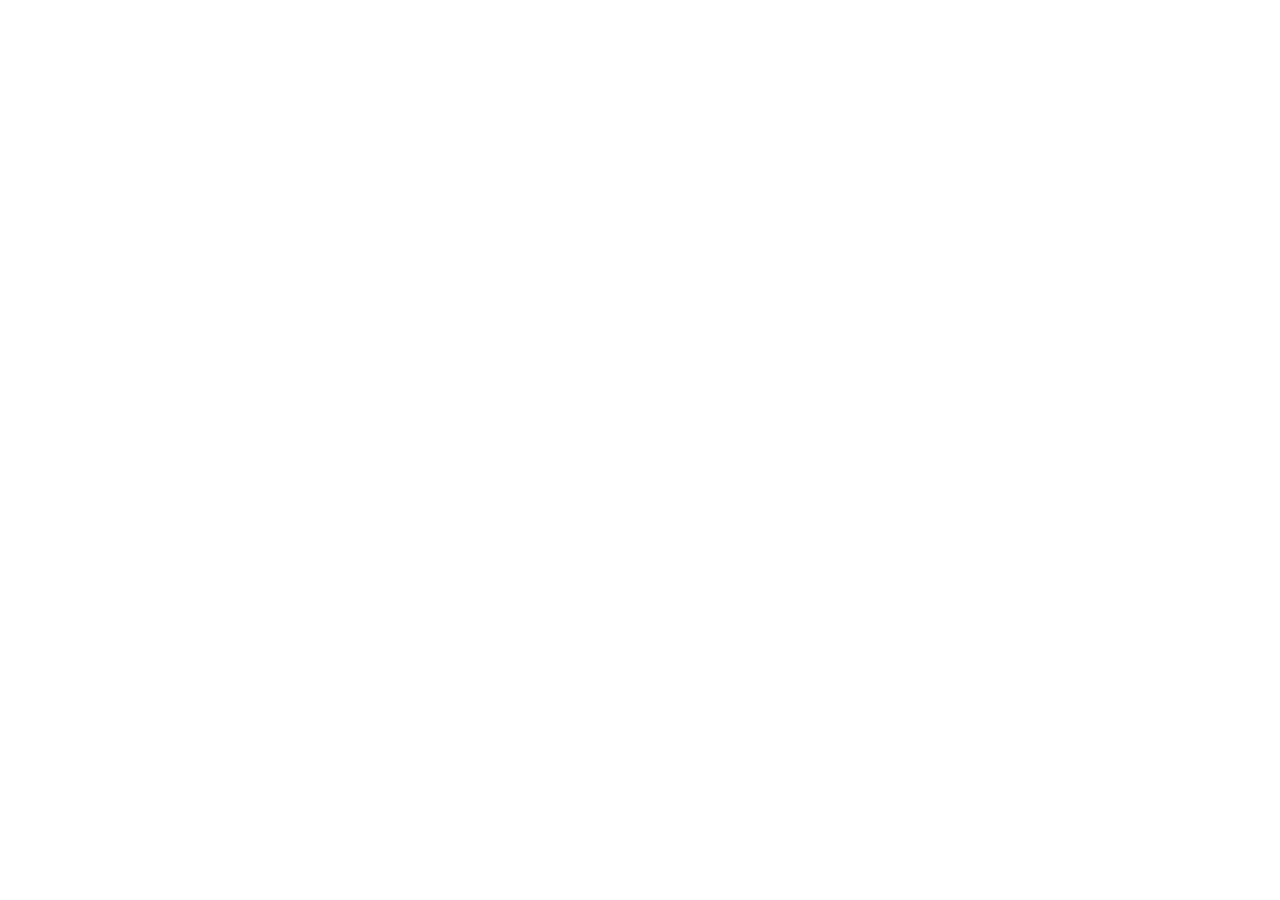
==== docs/index.html @ 0fcd2810 "Update and rename smth.html to index.html" ====
<!DOCTYPE html>
  <html lang="en">
    <head>
      <meta charset="UTF-8" />
      <meta name="viewport" content="width=device-width, initial-scale=1.0" />
      <link rel="preconnect" href="https://fonts.googleapis.com" />
      <link rel="preconnect" href="https://fonts.gstatic.com" crossorigin />
      <link href="https://fonts.googleapis.com/css2?family=Cormorant+Garamond:ital,wght@0,300;0,400;0,500;1,400&display=swap" rel="stylesheet" />
      <title>Button effect (Community)</title>
      <style>html, body { height: 100%; margin: 0; } #root { height: 100%; }</style>
    </head>

    <body>
      <div id="root"></div>
      <script type="module" src="/src/main.tsx"></script>
    </body>
  </html>
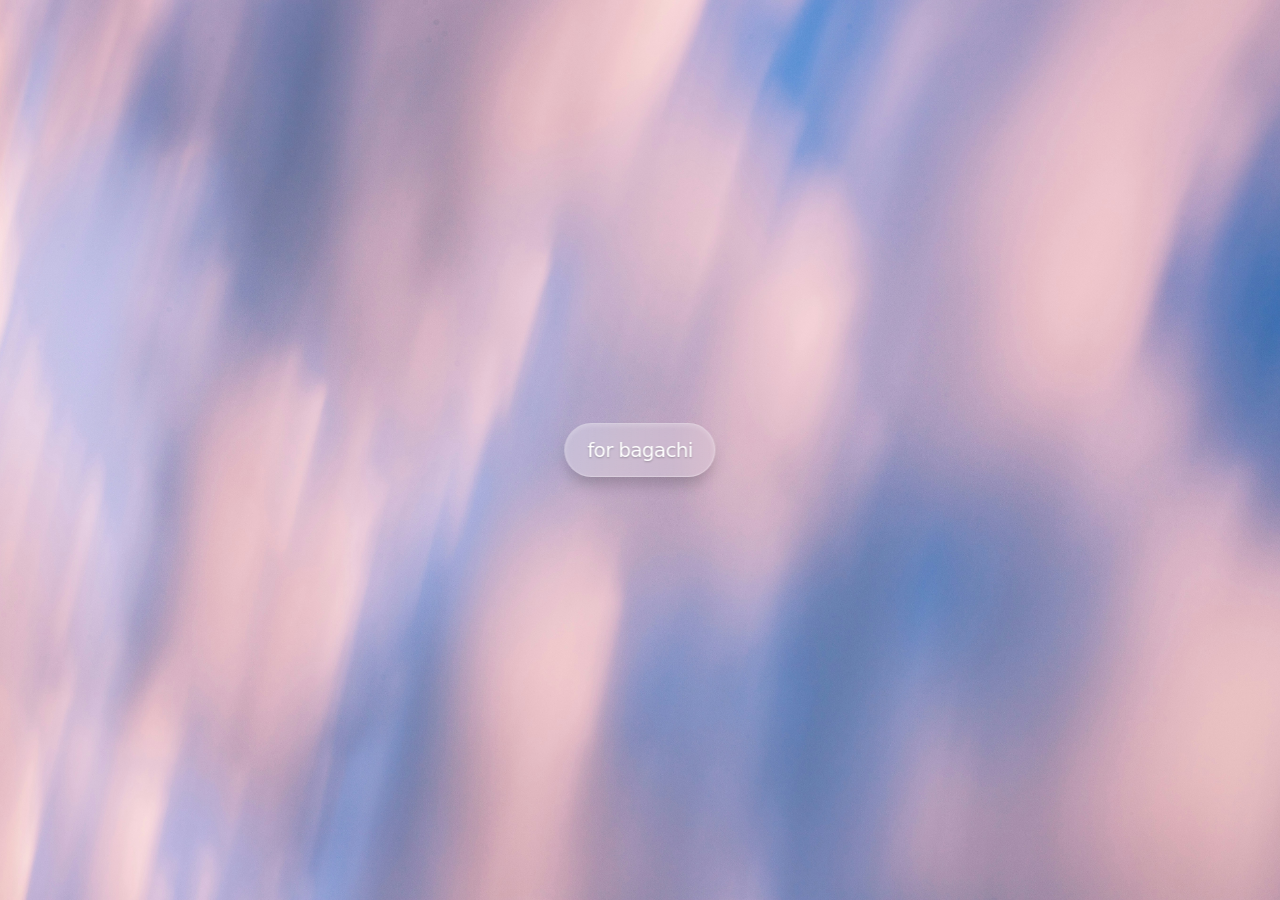
==== commit 05365c2a: "Update index.html" ====
--- a/docs/index.html
+++ b/docs/index.html
@@ -1,19 +1,514 @@
-
-  <!DOCTYPE html>
-  <html lang="en">
-    <head>
-      <meta charset="UTF-8" />
-      <meta name="viewport" content="width=device-width, initial-scale=1.0" />
-      <link rel="preconnect" href="https://fonts.googleapis.com" />
-      <link rel="preconnect" href="https://fonts.gstatic.com" crossorigin />
-      <link href="https://fonts.googleapis.com/css2?family=Cormorant+Garamond:ital,wght@0,300;0,400;0,500;1,400&display=swap" rel="stylesheet" />
-      <title>Button effect (Community)</title>
-      <style>html, body { height: 100%; margin: 0; } #root { height: 100%; }</style>
-    </head>
-
-    <body>
-      <div id="root"></div>
-      <script type="module" src="/src/main.tsx"></script>
-    </body>
-  </html>
-  
+<!DOCTYPE html>
+<html lang="en">
+<head>
+  <meta charset="UTF-8" />
+  <meta name="viewport" content="width=device-width, initial-scale=1.0" />
+  <title>Button effect — for Bagachi</title>
+  <style>*,
+*::before,
+*::after {
+  box-sizing: border-box;
+}
+
+html,
+body {
+  height: 100%;
+  margin: 0;
+}
+
+body {
+  font-family: system-ui, -apple-system, "Segoe UI", Roboto, sans-serif;
+  -webkit-font-smoothing: antialiased;
+}
+
+.page {
+  position: relative;
+  width: 100%;
+  height: 100%;
+  overflow: hidden;
+  background: #fff;
+}
+
+.page__bg {
+  position: absolute;
+  inset: 0;
+  background-position: center;
+  background-size: cover;
+  background-repeat: no-repeat;
+}
+
+/* —— Home: glass button + cursor ring —— */
+
+.home-button-wrap {
+  position: absolute;
+  left: 50%;
+  top: calc(50% - 0.5px);
+  transform: translate(-50%, -50%);
+  z-index: 20;
+}
+
+.home-button-wrap .cursor-ring {
+  position: absolute;
+  left: 50%;
+  top: calc(50% - 0.5px);
+  transform: translate(-50%, -50%);
+}
+
+.home-button {
+  position: relative;
+  display: flex;
+  align-items: center;
+  justify-content: center;
+  padding: 12px 22px;
+  border: 1px solid rgba(255, 255, 255, 0.3);
+  border-radius: 38px;
+  background: rgba(255, 255, 255, 0.2);
+  backdrop-filter: blur(12px);
+  -webkit-backdrop-filter: blur(12px);
+  box-shadow: 0 10px 15px -3px rgba(0, 0, 0, 0.2);
+  color: #fff;
+  font-size: 20px;
+  letter-spacing: -0.7px;
+  cursor: pointer;
+  overflow: visible;
+  transition:
+    background 0.3s,
+    border-color 0.3s,
+    box-shadow 0.3s,
+    transform 0.3s;
+  text-decoration: none;
+}
+
+.home-button:hover {
+  background: rgba(255, 255, 255, 0.3);
+  border-color: rgba(255, 255, 255, 0.5);
+  box-shadow: 0 25px 50px -12px rgba(0, 0, 0, 0.3);
+  transform: scale(1.05);
+}
+
+.home-button:active {
+  transform: scale(0.95);
+}
+
+.home-button__gradient {
+  position: absolute;
+  inset: 0;
+  border-radius: 38px;
+  background: linear-gradient(
+    to right,
+    rgba(255, 255, 255, 0.1),
+    rgba(255, 255, 255, 0.05),
+    transparent
+  );
+  pointer-events: none;
+}
+
+.home-button__glow {
+  position: absolute;
+  inset: 0;
+  border-radius: 38px;
+  box-shadow: inset 0 2px 4px rgba(255, 255, 255, 0.2);
+  pointer-events: none;
+}
+
+.home-button__pulse {
+  position: absolute;
+  inset: 0;
+  border-radius: 38px;
+  opacity: 0;
+  pointer-events: none;
+}
+
+.home-button-wrap.is-active .home-button__pulse,
+.home-button-wrap.is-hovered .home-button__pulse {
+  animation: button-pulse 2s ease-in-out infinite;
+}
+
+@keyframes button-pulse {
+  0%,
+  100% {
+    opacity: 0;
+    transform: scale(1);
+    box-shadow: 0 0 0 rgba(255, 255, 255, 0);
+  }
+  50% {
+    opacity: 0.6;
+    transform: scale(1.05);
+    box-shadow: 0 0 20px rgba(255, 255, 255, 0.4);
+  }
+}
+
+.home-button__label {
+  position: relative;
+  z-index: 10;
+  margin: 0;
+  line-height: 1.4;
+  text-shadow: 0 1px 2px rgba(0, 0, 0, 0.25);
+}
+
+/* Cursor ring */
+
+.cursor-ring {
+  width: 0;
+  height: 0;
+  pointer-events: none;
+  opacity: 0;
+  visibility: hidden;
+  transition: opacity 0.15s, visibility 0.15s;
+  z-index: 1;
+}
+
+.cursor-ring.is-visible {
+  opacity: 1;
+  visibility: visible;
+  animation: ring-spin 20s linear infinite;
+}
+
+@keyframes ring-spin {
+  from {
+    transform: translate(-50%, -50%) rotate(0deg);
+  }
+  to {
+    transform: translate(-50%, -50%) rotate(-360deg);
+  }
+}
+
+.cursor-icon {
+  position: absolute;
+  left: 0;
+  top: 0;
+  width: 20px;
+  height: 20px;
+  margin-left: -10px;
+  margin-top: -10px;
+  color: #fff;
+  filter: drop-shadow(0 0 6px rgba(255, 255, 255, 0.6));
+  opacity: 0;
+  transform: scale(0);
+  transition:
+    transform 0.08s cubic-bezier(0.34, 1.56, 0.64, 1),
+    opacity 0.08s ease-out;
+}
+
+.cursor-ring.is-visible .cursor-icon {
+  opacity: var(--cursor-opacity, 1);
+  transform: translate(var(--x), var(--y)) scale(var(--cursor-scale, 1))
+    rotate(var(--rotation, 0deg));
+}
+
+.cursor-ring.is-visible .cursor-icon.is-main {
+  animation: cursor-pulse 2s ease-in-out infinite;
+}
+
+@keyframes cursor-pulse {
+  0%,
+  100% {
+    opacity: 1;
+    filter: drop-shadow(0 0 6px rgba(255, 255, 255, 0.6));
+  }
+  50% {
+    opacity: 0.8;
+  }
+}
+
+/* —— Welcome page —— */
+
+.welcome-content {
+  position: relative;
+  z-index: 10;
+  display: flex;
+  flex-direction: column;
+  align-items: center;
+  gap: 1.25rem;
+  height: 100%;
+  padding: 5rem 1.5rem 1.5rem;
+  box-sizing: border-box;
+}
+
+.welcome-heading {
+  flex-shrink: 0;
+  margin: 0;
+  color: #fff;
+  font-family: "Cormorant Garamond", Georgia, serif;
+  font-size: clamp(2rem, 5vw, 3rem);
+  font-weight: 300;
+  letter-spacing: 0.05em;
+  text-align: center;
+  text-shadow: 0 4px 12px rgba(0, 0, 0, 0.35);
+}
+
+.welcome-split {
+  display: grid;
+  grid-template-columns: 1fr 1fr;
+  gap: 1.25rem;
+  flex: 1;
+  width: 100%;
+  max-width: 72rem;
+  min-height: 0;
+  align-items: stretch;
+}
+
+.welcome-panel {
+  display: flex;
+  flex-direction: column;
+  width: 100%;
+  max-width: none;
+  min-height: 0;
+  height: 100%;
+}
+
+.welcome-panel--bouquet {
+  align-items: center;
+  justify-content: center;
+  padding: 1.25rem;
+  overflow: hidden;
+}
+
+.welcome-panel--bouquet .bouquet-image {
+  flex: 1;
+  min-height: 0;
+  width: auto;
+  max-width: 100%;
+}
+
+.welcome-panel--text {
+  justify-content: center;
+  padding: 1.25rem 1.5rem;
+  background: rgba(255, 255, 255, 0.2);
+  overflow: hidden;
+}
+
+.welcome-panel--text .flower-list {
+  overflow: hidden;
+}
+
+@media (max-width: 768px) {
+  .welcome-split {
+    grid-template-columns: 1fr;
+    grid-template-rows: auto 1fr;
+  }
+
+  .welcome-panel--bouquet {
+    max-height: 40vh;
+  }
+}
+
+.back-button {
+  position: absolute;
+  top: 2rem;
+  left: 2rem;
+  z-index: 10;
+  display: inline-flex;
+  align-items: center;
+  gap: 0.5rem;
+  padding: 0.75rem 1.5rem;
+  border: 1px solid rgba(255, 255, 255, 0.3);
+  border-radius: 9999px;
+  background: rgba(255, 255, 255, 0.2);
+  backdrop-filter: blur(12px);
+  -webkit-backdrop-filter: blur(12px);
+  box-shadow: 0 10px 15px -3px rgba(0, 0, 0, 0.2);
+  color: #fff;
+  font-size: 1.125rem;
+  text-decoration: none;
+  transition:
+    background 0.3s,
+    border-color 0.3s,
+    transform 0.3s;
+}
+
+.back-button:hover {
+  background: rgba(255, 255, 255, 0.3);
+  border-color: rgba(255, 255, 255, 0.5);
+  transform: scale(1.05);
+}
+
+.back-button svg {
+  width: 1.25rem;
+  height: 1.25rem;
+}
+
+.glass-card {
+  position: relative;
+  width: 100%;
+  max-width: 24rem;
+  padding: 1.5rem;
+  border: 1px solid rgba(255, 255, 255, 0.3);
+  border-radius: 1.5rem;
+  background: rgba(255, 255, 255, 0.1);
+  backdrop-filter: blur(12px);
+  -webkit-backdrop-filter: blur(12px);
+  box-shadow: 0 25px 50px -12px rgba(0, 0, 0, 0.25);
+  transition: transform 0.3s;
+}
+
+.welcome-panel:hover {
+  transform: scale(1.02);
+}
+
+.glass-card__shine {
+  position: absolute;
+  inset: 0;
+  border-radius: inherit;
+  background: linear-gradient(
+    to bottom right,
+    rgba(255, 255, 255, 0.2),
+    rgba(255, 255, 255, 0.05),
+    transparent
+  );
+  pointer-events: none;
+}
+
+.welcome-panel--text .glass-card__shine {
+  background: linear-gradient(
+    to right,
+    rgba(255, 255, 255, 0.1),
+    rgba(255, 255, 255, 0.05),
+    transparent
+  );
+}
+
+.glass-card__inner-glow {
+  position: absolute;
+  inset: 0;
+  border-radius: inherit;
+  box-shadow: inset 0 2px 4px rgba(255, 255, 255, 0.2);
+  pointer-events: none;
+}
+
+.bouquet-image {
+  position: relative;
+  z-index: 1;
+  display: block;
+  width: 100%;
+  height: 100%;
+  max-height: 100%;
+  object-fit: contain;
+  border-radius: 1rem;
+  box-shadow: 0 20px 25px -5px rgba(0, 0, 0, 0.15);
+}
+
+.flower-list {
+  position: relative;
+  z-index: 1;
+  margin: 0;
+  padding: 0;
+  list-style: none;
+  color: #fff;
+  font-size: clamp(0.8rem, 1.1vw, 0.95rem);
+  line-height: 1.45;
+  text-shadow: 0 1px 2px rgba(0, 0, 0, 0.25);
+}
+
+.flower-list li + li {
+  margin-top: 0.35rem;
+}
+</style>
+</head>
+<body>
+  <main class="page">
+    <div class="page__bg" style="background-image:url('[data-uri]